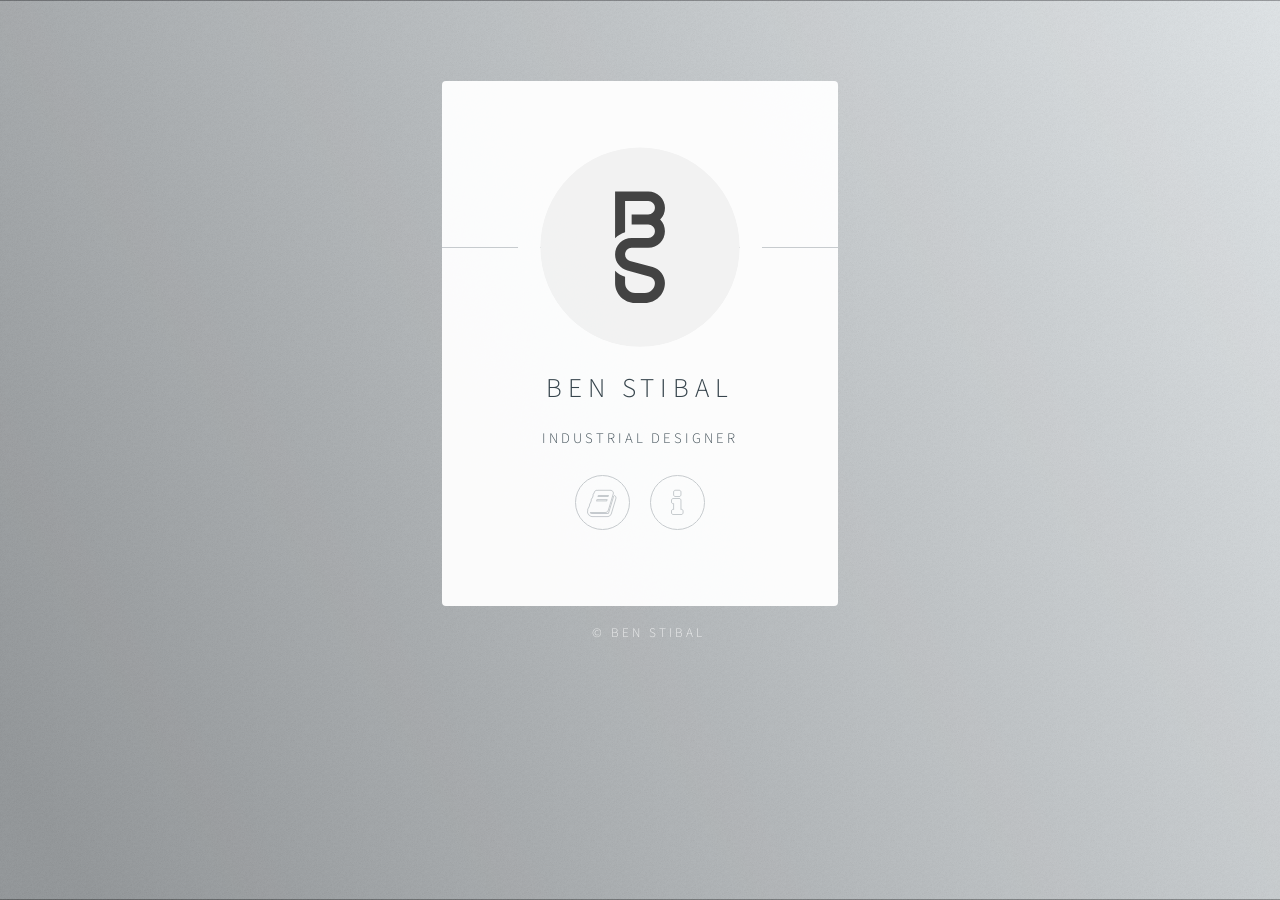
==== index.html @ a5f1635f "2020 Update 01 New logo, scale" ====
<!DOCTYPE HTML>

<html>
	<head>
        <script>
  (function(i,s,o,g,r,a,m){i['GoogleAnalyticsObject']=r;i[r]=i[r]||function(){
  (i[r].q=i[r].q||[]).push(arguments)},i[r].l=1*new Date();a=s.createElement(o),
  m=s.getElementsByTagName(o)[0];a.async=1;a.src=g;m.parentNode.insertBefore(a,m)
  })(window,document,'script','https://www.google-analytics.com/analytics.js','ga');

  ga('create', 'UA-91842863-1', 'auto');
  ga('send', 'pageview');

</script>
        
		<title>Ben Stibal Design</title>
		<meta charset="utf-8" />
		<meta name="viewport" content="width=device-width, initial-scale=1" />
		<!--[if lte IE 8]><script src="assets/js/html5shiv.js"></script><![endif]-->
		<link rel="stylesheet" href="assets/css/main.css" />
		<!--[if lte IE 9]><link rel="stylesheet" href="assets/css/ie9.css" /><![endif]-->
		<!--[if lte IE 8]><link rel="stylesheet" href="assets/css/ie8.css" /><![endif]-->
		<noscript><link rel="stylesheet" href="assets/css/noscript.css" /></noscript>
	</head>
	<body class="is-loading">

		<!-- Wrapper -->
			<div id="wrapper">

				<!-- Main -->
					<section id="main">
						<header>
							<span class="avatar"><img src="images/avatar.svg" alt="" width="200"height="200"/></span>
							<h1>Ben Stibal</h1>
							<p>Industrial Designer</p>
						</header>
						<!--
						<hr />
						<h2>Extra Stuff!</h2>
						<form method="post" action="#">
							<div class="field">
								<input type="text" name="name" id="name" placeholder="Name" />
							</div>
							<div class="field">
								<input type="email" name="email" id="email" placeholder="Email" />
							</div>
							<div class="field">
								<div class="select-wrapper">
									<select name="department" id="department">
										<option value="">Department</option>
										<option value="sales">Sales</option>
										<option value="tech">Tech Support</option>
										<option value="null">/dev/null</option>
									</select>
								</div>
							</div>
							<div class="field">
								<textarea name="message" id="message" placeholder="Message" rows="4"></textarea>
							</div>
							<div class="field">
								<input type="checkbox" id="human" name="human" /><label for="human">I'm a human</label>
							</div>
							<div class="field">
								<label>But are you a robot?</label>
								<input type="radio" id="robot_yes" name="robot" /><label for="robot_yes">Yes</label>
								<input type="radio" id="robot_no" name="robot" /><label for="robot_no">No</label>
							</div>
							<ul class="actions">
								<li><a href="#" class="button">Get Started</a></li>
							</ul>
						</form>
						<hr />
						-->
						<footer>
							<ul class="icons">
								<li><a href="ben_stibal_portfolio.pdf" class="fa-book">Portfolio</a></li>
								<li><a href="ben_stibal_resume.pdf" class="fa-info">Resume</a></li>
							</ul>
						</footer>
					</section>

				<!-- Footer -->
					<footer id="footer">
						<ul class="copyright">
							<li>&copy; Ben Stibal</li>
						</ul>
					</footer>

			</div>

		<!-- Scripts -->
			<!--[if lte IE 8]><script src="assets/js/respond.min.js"></script><![endif]-->
			<script>
				if ('addEventListener' in window) {
					window.addEventListener('load', function() { document.body.className = document.body.className.replace(/\bis-loading\b/, ''); });
					document.body.className += (navigator.userAgent.match(/(MSIE|rv:11\.0)/) ? ' is-ie' : '');
				}
			</script>

	</body>
</html>
---- assets/css/main.css ----
@charset "UTF-8";
@charset "UTF-8";
@import url(font-awesome.min.css);
@import url("https://fonts.googleapis.com/css?family=Source+Sans+Pro:300");

/*
	Identity by HTML5 UP
	html5up.net | @ajlkn
	Free for personal and commercial use under the CCA 3.0 license (html5up.net/license)
*/

/* Reset */

	html, body, div, span, applet, object, iframe, h1, h2, h3, h4, h5, h6, p, blockquote, pre, a, abbr, acronym, address, big, cite, code, del, dfn, em, img, ins, kbd, q, s, samp, small, strike, strong, sub, sup, tt, var, b, u, i, center, dl, dt, dd, ol, ul, li, fieldset, form, label, legend, table, caption, tbody, tfoot, thead, tr, th, td, article, aside, canvas, details, embed, figure, figcaption, footer, header, hgroup, menu, nav, output, ruby, section, summary, time, mark, audio, video {
		margin: 0;
		padding: 0;
		border: 0;
		font-size: 100%;
		font: inherit;
		vertical-align: baseline;
	}

	article, aside, details, figcaption, figure, footer, header, hgroup, menu, nav, section {
		display: block;
	}

	body {
		line-height: 1;
	}

	ol, ul {
		list-style: none;
	}

	blockquote, q {
		quotes: none;
	}

	blockquote:before, blockquote:after, q:before, q:after {
		content: '';
		content: none;
	}

	table {
		border-collapse: collapse;
		border-spacing: 0;
	}

	body {
		-webkit-text-size-adjust: none;
	}

/* Box Model */

	*, *:before, *:after {
		-moz-box-sizing: border-box;
		-webkit-box-sizing: border-box;
		box-sizing: border-box;
	}

/* Basic */

	@media screen and (max-width: 480px) {

		html, body {
			min-width: 320px;
		}

	}

	body.is-loading *, body.is-loading *:before, body.is-loading *:after {
		-moz-animation: none !important;
		-webkit-animation: none !important;
		-ms-animation: none !important;
		animation: none !important;
		-moz-transition: none !important;
		-webkit-transition: none !important;
		-ms-transition: none !important;
		transition: none !important;
	}

	html {
		height: 100%;
	}

	body {
		height: 100%;
		background-color: #ffffff;
		background-image: url("images/overlay.png"), -moz-linear-gradient(60deg, rgba(78, 78, 78, 0.55) 5%, rgba(214, 214, 214, 0.35)), url("../../images/bg.jpg");
		background-image: url("images/overlay.png"), -webkit-linear-gradient(60deg, rgba(78, 78, 78, 0.55) 5%, rgba(214, 214, 214, 0.35)), url("../../images/bg.jpg");
		background-image: url("images/overlay.png"), -ms-linear-gradient(60deg, rgba(78, 78, 78, 0.55) 5%, rgba(214, 214, 214, 0.35)), url("../../images/bg.jpg");
		background-image: url("images/overlay.png"), linear-gradient(60deg, rgba(78, 78, 78, 0.55) 5%, rgba(214, 214, 214, 0.35)), url("../../images/bg.jpg");
		background-repeat: repeat,			no-repeat,			no-repeat;
		background-size: 100px 100px, cover,				cover;
		background-position: top left,		center center,		bottom center;
		background-attachment: fixed,			fixed,				fixed;
	}

		body:after {
			content: '';
			display: block;
			position: fixed;
			top: 0;
			left: 0;
			width: 100%;
			height: inherit;
			opacity: 0;
			z-index: 1;
			background-color: #ffffff;
			background-image: url("images/overlay.png"), -moz-linear-gradient(60deg, rgba(255, 165, 150, 0.5) 5%, rgba(0, 228, 255, 0.35));
			background-image: url("images/overlay.png"), -webkit-linear-gradient(60deg, rgba(255, 165, 150, 0.5) 5%, rgba(0, 228, 255, 0.35));
			background-image: url("images/overlay.png"), -ms-linear-gradient(60deg, rgba(255, 165, 150, 0.5) 5%, rgba(0, 228, 255, 0.35));
			background-image: url("images/overlay.png"), linear-gradient(60deg, rgba(78, 78, 78, 0.55) 5%, rgba(214, 214, 214, 0.35));
			background-repeat: repeat,			no-repeat;
			background-size: 100px 100px, cover;
			background-position: top left,		center center;
			-moz-transition: opacity 1.75s ease-out;
			-webkit-transition: opacity 1.75s ease-out;
			-ms-transition: opacity 1.75s ease-out;
			transition: opacity 1.75s ease-out;
		}

		body.is-loading:after {
			opacity: 1;
		}

/* Type */

	body, input, select, textarea {
		color: #414f57;
		font-family: "Source Sans Pro", Helvetica, sans-serif;
		font-size: 14pt;
		font-weight: 300;
		line-height: 2;
		letter-spacing: 0.2em;
		text-transform: uppercase;
	}

		@media screen and (max-width: 1680px) {

			body, input, select, textarea {
				font-size: 11pt;
			}

		}

		@media screen and (max-width: 480px) {

			body, input, select, textarea {
				font-size: 10pt;
				line-height: 1.75;
			}

		}

	a {
		-moz-transition: color 0.2s ease, border-color 0.2s ease;
		-webkit-transition: color 0.2s ease, border-color 0.2s ease;
		-ms-transition: color 0.2s ease, border-color 0.2s ease;
		transition: color 0.2s ease, border-color 0.2s ease;
		color: inherit;
		text-decoration: none;
	}

		a:before {
			-moz-transition: color 0.2s ease, text-shadow 0.2s ease;
			-webkit-transition: color 0.2s ease, text-shadow 0.2s ease;
			-ms-transition: color 0.2s ease, text-shadow 0.2s ease;
			transition: color 0.2s ease, text-shadow 0.2s ease;
		}

		a:hover {
			color: #ff7496;
		}

	strong, b {
		color: #313f47;
	}

	em, i {
		font-style: italic;
	}

	p {
		margin: 0 0 1.5em 0;
	}

	h1, h2, h3, h4, h5, h6 {
		color: #313f47;
		line-height: 1.5;
		margin: 0 0 0.75em 0;
	}

		h1 a, h2 a, h3 a, h4 a, h5 a, h6 a {
			color: inherit;
			text-decoration: none;
		}

	h1 {
		font-size: 1.85em;
		letter-spacing: 0.22em;
		margin: 0 0 0.525em 0;
	}

	h2 {
		font-size: 1.25em;
	}

	h3 {
		font-size: 1em;
	}

	h4 {
		font-size: 1em;
	}

	h5 {
		font-size: 1em;
	}

	h6 {
		font-size: 1em;
	}

	@media screen and (max-width: 480px) {

		h1 {
			font-size: 1.65em;
		}

	}

	sub {
		font-size: 0.8em;
		position: relative;
		top: 0.5em;
	}

	sup {
		font-size: 0.8em;
		position: relative;
		top: -0.5em;
	}

	hr {
		border: 0;
		border-bottom: solid 1px #c8cccf;
		margin: 3em 0;
	}

/* Form */

	form {
		margin: 0 0 1.5em 0;
	}

		form > .field {
			margin: 0 0 1.5em 0;
		}

			form > .field > :last-child {
				margin-bottom: 0;
			}

	label {
		color: #313f47;
		display: block;
		font-size: 0.9em;
		margin: 0 0 0.75em 0;
	}

	input[type="text"],
	input[type="password"],
	input[type="email"],
	input[type="tel"],
	select,
	textarea {
		-moz-appearance: none;
		-webkit-appearance: none;
		-ms-appearance: none;
		appearance: none;
		border-radius: 4px;
		border: solid 1px #c8cccf;
		color: inherit;
		display: block;
		outline: 0;
		padding: 0 1em;
		text-decoration: none;
		width: 100%;
	}

		input[type="text"]:invalid,
		input[type="password"]:invalid,
		input[type="email"]:invalid,
		input[type="tel"]:invalid,
		select:invalid,
		textarea:invalid {
			box-shadow: none;
		}

		input[type="text"]:focus,
		input[type="password"]:focus,
		input[type="email"]:focus,
		input[type="tel"]:focus,
		select:focus,
		textarea:focus {
			border-color: #ff7496;
		}

	.select-wrapper {
		text-decoration: none;
		display: block;
		position: relative;
	}

		.select-wrapper:before {
			content: "";
			-moz-osx-font-smoothing: grayscale;
			-webkit-font-smoothing: antialiased;
			font-family: FontAwesome;
			font-style: normal;
			font-weight: normal;
			text-transform: none !important;
		}

		.select-wrapper:before {
			color: #c8cccf;
			display: block;
			height: 2.75em;
			line-height: 2.75em;
			pointer-events: none;
			position: absolute;
			right: 0;
			text-align: center;
			top: 0;
			width: 2.75em;
		}

		.select-wrapper select::-ms-expand {
			display: none;
		}

	input[type="text"],
	input[type="password"],
	input[type="email"],
	select {
		height: 2.75em;
	}

	textarea {
		padding: 0.75em 1em;
	}

	input[type="checkbox"],
	input[type="radio"] {
		-moz-appearance: none;
		-webkit-appearance: none;
		-ms-appearance: none;
		appearance: none;
		display: block;
		float: left;
		margin-right: -2em;
		opacity: 0;
		width: 1em;
		z-index: -1;
	}

		input[type="checkbox"] + label,
		input[type="radio"] + label {
			text-decoration: none;
			color: #414f57;
			cursor: pointer;
			display: inline-block;
			font-size: 1em;
			font-weight: 300;
			padding-left: 2.4em;
			padding-right: 0.75em;
			position: relative;
		}

			input[type="checkbox"] + label:before,
			input[type="radio"] + label:before {
				-moz-osx-font-smoothing: grayscale;
				-webkit-font-smoothing: antialiased;
				font-family: FontAwesome;
				font-style: normal;
				font-weight: normal;
				text-transform: none !important;
			}

			input[type="checkbox"] + label:before,
			input[type="radio"] + label:before {
				border-radius: 4px;
				border: solid 1px #c8cccf;
				content: '';
				display: inline-block;
				height: 1.65em;
				left: 0;
				line-height: 1.58125em;
				position: absolute;
				text-align: center;
				top: 0.15em;
				width: 1.65em;
			}

		input[type="checkbox"]:checked + label:before,
		input[type="radio"]:checked + label:before {
			color: #ff7496;
			content: '\f00c';
		}

		input[type="checkbox"]:focus + label:before,
		input[type="radio"]:focus + label:before {
			border-color: #ff7496;
		}

	input[type="checkbox"] + label:before {
		border-radius: 4px;
	}

	input[type="radio"] + label:before {
		border-radius: 100%;
	}

	::-webkit-input-placeholder {
		color: #616f77 !important;
		opacity: 1.0;
	}

	:-moz-placeholder {
		color: #616f77 !important;
		opacity: 1.0;
	}

	::-moz-placeholder {
		color: #616f77 !important;
		opacity: 1.0;
	}

	:-ms-input-placeholder {
		color: #616f77 !important;
		opacity: 1.0;
	}

	.formerize-placeholder {
		color: #616f77 !important;
		opacity: 1.0;
	}

/* Icon */

	.icon {
		text-decoration: none;
		position: relative;
		border-bottom: none;
	}

		.icon:before {
			-moz-osx-font-smoothing: grayscale;
			-webkit-font-smoothing: antialiased;
			font-family: FontAwesome;
			font-style: normal;
			font-weight: normal;
			text-transform: none !important;
		}

		.icon > .label {
			display: none;
		}

/* List */

	ol {
		list-style: decimal;
		margin: 0 0 1.5em 0;
		padding-left: 1.25em;
	}

		ol li {
			padding-left: 0.25em;
		}

	ul {
		list-style: disc;
		margin: 0 0 1.5em 0;
		padding-left: 1em;
	}

		ul li {
			padding-left: 0.5em;
		}

		ul.alt {
			list-style: none;
			padding-left: 0;
		}

			ul.alt li {
				border-top: solid 1px #c8cccf;
				padding: 0.5em 0;
			}

				ul.alt li:first-child {
					border-top: 0;
					padding-top: 0;
				}

		ul.icons {
			cursor: default;
			list-style: none;
			padding-left: 0;
			margin-top: -0.675em;
		}

			ul.icons li {
				display: inline-block;
				padding: 0.675em 0.5em;
			}

				ul.icons li a {
					text-decoration: none;
					position: relative;
					display: block;
					width: 3.75em;
					height: 3.75em;
					border-radius: 100%;
					border: solid 1px #c8cccf;
					line-height: 3.75em;
					overflow: hidden;
					text-align: center;
					text-indent: 3.75em;
					white-space: nowrap;
				}

					ul.icons li a:before {
						-moz-osx-font-smoothing: grayscale;
						-webkit-font-smoothing: antialiased;
						font-family: FontAwesome;
						font-style: normal;
						font-weight: normal;
						text-transform: none !important;
					}

					ul.icons li a:before {
						color: #ffffff;
						text-shadow: 1.25px 0px 0px #c8cccf, -1.25px 0px 0px #c8cccf, 0px 1.25px 0px #c8cccf, 0px -1.25px 0px #c8cccf;
					}

					ul.icons li a:hover:before {
						text-shadow: 1.25px 0px 0px #ff7496, -1.25px 0px 0px #ff7496, 0px 1.25px 0px #ff7496, 0px -1.25px 0px #ff7496;
					}

					ul.icons li a:before {
						position: absolute;
						top: 0;
						left: 0;
						width: inherit;
						height: inherit;
						font-size: 1.85rem;
						line-height: inherit;
						text-align: center;
						text-indent: 0;
					}

					ul.icons li a:hover {
						border-color: #ff7496;
					}

			@media screen and (max-width: 480px) {

				ul.icons li a:before {
					font-size: 1.5rem;
				}

			}

		ul.actions {
			cursor: default;
			list-style: none;
			padding-left: 0;
		}

			ul.actions li {
				display: inline-block;
				padding: 0 0.75em 0 0;
				vertical-align: middle;
			}

				ul.actions li:last-child {
					padding-right: 0;
				}

	dl {
		margin: 0 0 1.5em 0;
	}

		dl dt {
			display: block;
			margin: 0 0 0.75em 0;
		}

		dl dd {
			margin-left: 1.5em;
		}

/* Button */

	input[type="submit"],
	input[type="reset"],
	input[type="button"],
	button,
	.button {
		-moz-appearance: none;
		-webkit-appearance: none;
		-ms-appearance: none;
		appearance: none;
		-moz-transition: background-color 0.2s ease-in-out, border-color 0.2s ease-in-out, color 0.2s ease-in-out;
		-webkit-transition: background-color 0.2s ease-in-out, border-color 0.2s ease-in-out, color 0.2s ease-in-out;
		-ms-transition: background-color 0.2s ease-in-out, border-color 0.2s ease-in-out, color 0.2s ease-in-out;
		transition: background-color 0.2s ease-in-out, border-color 0.2s ease-in-out, color 0.2s ease-in-out;
		display: inline-block;
		height: 2.75em;
		line-height: 2.75em;
		padding: 0 1.5em;
		background-color: transparent;
		border-radius: 4px;
		border: solid 1px #c8cccf;
		color: #414f57 !important;
		cursor: pointer;
		text-align: center;
		text-decoration: none;
		white-space: nowrap;
	}

		input[type="submit"]:hover,
		input[type="reset"]:hover,
		input[type="button"]:hover,
		button:hover,
		.button:hover {
			border-color: #ff7496;
			color: #ff7496 !important;
		}

		input[type="submit"].icon,
		input[type="reset"].icon,
		input[type="button"].icon,
		button.icon,
		.button.icon {
			padding-left: 1.35em;
		}

			input[type="submit"].icon:before,
			input[type="reset"].icon:before,
			input[type="button"].icon:before,
			button.icon:before,
			.button.icon:before {
				margin-right: 0.5em;
			}

		input[type="submit"].fit,
		input[type="reset"].fit,
		input[type="button"].fit,
		button.fit,
		.button.fit {
			display: block;
			width: 100%;
			margin: 0 0 0.75em 0;
		}

		input[type="submit"].small,
		input[type="reset"].small,
		input[type="button"].small,
		button.small,
		.button.small {
			font-size: 0.8em;
		}

		input[type="submit"].big,
		input[type="reset"].big,
		input[type="button"].big,
		button.big,
		.button.big {
			font-size: 1.35em;
		}

		input[type="submit"].disabled, input[type="submit"]:disabled,
		input[type="reset"].disabled,
		input[type="reset"]:disabled,
		input[type="button"].disabled,
		input[type="button"]:disabled,
		button.disabled,
		button:disabled,
		.button.disabled,
		.button:disabled {
			-moz-pointer-events: none;
			-webkit-pointer-events: none;
			-ms-pointer-events: none;
			pointer-events: none;
			opacity: 0.5;
		}

/* Main */

	#main {
		position: relative;
		max-width: 100%;
		min-width: 27em;
		padding: 4.5em 3em 3em 3em ;
		background: #ffffff;
		border-radius: 4px;
		cursor: default;
		opacity: 0.95;
		text-align: center;
		-moz-transform-origin: 50% 50%;
		-webkit-transform-origin: 50% 50%;
		-ms-transform-origin: 50% 50%;
		transform-origin: 50% 50%;
		-moz-transform: rotateX(0deg);
		-webkit-transform: rotateX(0deg);
		-ms-transform: rotateX(0deg);
		transform: rotateX(0deg);
		-moz-transition: opacity 1s ease, -moz-transform 1s ease;
		-webkit-transition: opacity 1s ease, -webkit-transform 1s ease;
		-ms-transition: opacity 1s ease, -ms-transform 1s ease;
		transition: opacity 1s ease, transform 1s ease;
	}

		#main .avatar {
			position: relative;
			display: block;
			margin-bottom: 1.5em;
		}

			#main .avatar img {
				display: block;
				margin: 0 auto;
				border-radius: 100%;
				box-shadow: 0 0 0 1.5em #ffffff;
			}

			#main .avatar:before {
				content: '';
				display: block;
				position: absolute;
				top: 50%;
				left: -3em;
				width: calc(100% + 6em);
				height: 1px;
				z-index: -1;
				background: #c8cccf;
			}

		@media screen and (max-width: 480px) {

			#main {
				min-width: 0;
				width: 100%;
				padding: 4em 2em 2.5em 2em ;
			}

				#main .avatar:before {
					left: -2em;
					width: calc(100% + 4em);
				}

		}

		body.is-loading #main {
			opacity: 0;
			-moz-transform: rotateX(15deg);
			-webkit-transform: rotateX(15deg);
			-ms-transform: rotateX(15deg);
			transform: rotateX(15deg);
		}

/* Footer */

	#footer {
		-moz-align-self: -moz-flex-end;
		-webkit-align-self: -webkit-flex-end;
		-ms-align-self: -ms-flex-end;
		align-self: flex-end;
		width: 100%;
		padding: 0;
		color: rgba(255, 255, 255, 0.75);
		cursor: default;
		text-align: center;
	}

		#footer .copyright {
			margin: 0;
			padding: 0;
			font-size: 0.9em;
			list-style: none;
		}

			#footer .copyright li {
				display: inline-block;
				margin: 0 0 0 0.45em;
				padding: 1.5em 0 0 0.85em;
				border-left: solid 1px rgba(255, 255, 255, 0.5);
				line-height: 1;
			}

				#footer .copyright li:first-child {
					border-left: 0;
				}

/* Wrapper */

	#wrapper {
		display: -moz-flex;
		display: -webkit-flex;
		display: -ms-flex;
		display: flex;
		-moz-align-items: center;
		-webkit-align-items: center;
		-ms-align-items: center;
		align-items: center;
		-moz-justify-content: space-between;
		-webkit-justify-content: space-between;
		-ms-justify-content: space-between;
		justify-content: space-between;
		-moz-flex-direction: column;
		-webkit-flex-direction: column;
		-ms-flex-direction: column;
		flex-direction: column;
		-moz-perspective: 1000px;
		-webkit-perspective: 1000px;
		-ms-perspective: 1000px;
		perspective: 1000px;
		position: relative;
		min-height: """";
		padding: 5.5em;
		z-index: 2;
	}

		#wrapper > * {
			z-index: 1;
		}

		#wrapper:before {
			content: '';
			display: block;
		}

		@media screen and (max-width: 360px) {

			#wrapper {
				padding: 0.75em;
			}

		}

		body.is-ie #wrapper {
			height: 100%;
		}
---- assets/css/ie9.css ----
/*
	Identity by HTML5 UP
	html5up.net | @ajlkn
	Free for personal and commercial use under the CCA 3.0 license (html5up.net/license)
*/

/* Basic */

	body {
		background-image: url("../../images/bg.jpg");
		background-repeat: no-repeat;
		background-size: cover;
		background-position: bottom center;
		background-attachment: fixed;
	}

		body:after {
			display: none;
		}

/* List */

	ul.icons li a:before {
		color: #c8cccf;
	}

	ul.icons li a:hover:before {
		color: #ff7496;
	}

/* Wrapper */

	#wrapper {
		text-align: center;
	}

/* Main */

	#main {
		display: inline-block;
	}
---- assets/css/ie8.css ----
/*
	Identity by HTML5 UP
	html5up.net | @ajlkn
	Free for personal and commercial use under the CCA 3.0 license (html5up.net/license)
*/

/* List */

	ul.icons li a {
		-ms-behavior: url("assets/js/PIE.htc");
	}

		ul.icons li a:before {
			text-align: center;
			font-size: 26px;
		}

/* Main */

	#main {
		-ms-behavior: url("assets/js/PIE.htc");
	}

		#main .avatar img {
			-ms-behavior: url("assets/js/PIE.htc");
		}

/* Footer */

	#footer {
		color: #fff;
	}

		#footer .copyright li {
			border-left: solid 1px #fff;
		}
---- assets/css/noscript.css ----
/*
	Identity by HTML5 UP
	html5up.net | @ajlkn
	Free for personal and commercial use under the CCA 3.0 license (html5up.net/license)
*/

/* Basic */

	body:after {
		display: none;
	}

/* Main */

	#main {
		-moz-transform: none !important;
		-webkit-transform: none !important;
		-ms-transform: none !important;
		transform: none !important;
		opacity: 1 !important;
	}
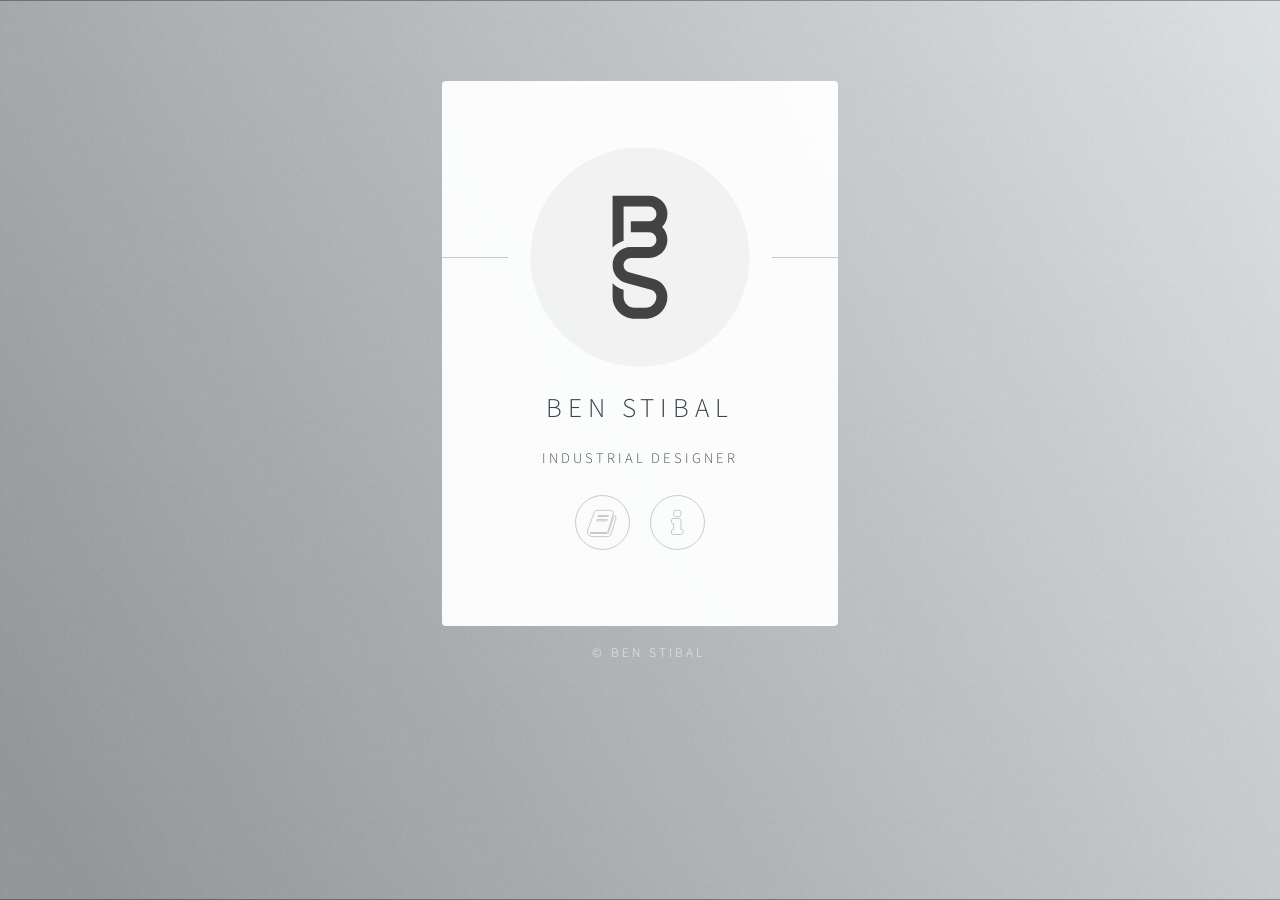
==== commit f85e08c5: "Update index.html" ====
--- a/index.html
+++ b/index.html
@@ -30,7 +30,7 @@
 				<!-- Main -->
 					<section id="main">
 						<header>
-							<span class="avatar"><img src="images/avatar.svg" alt="" width="200"height="200"/></span>
+							<span class="avatar"><img src="images/avatar.svg" alt="" width="220"height="220"/></span>
 							<h1>Ben Stibal</h1>
 							<p>Industrial Designer</p>
 						</header>
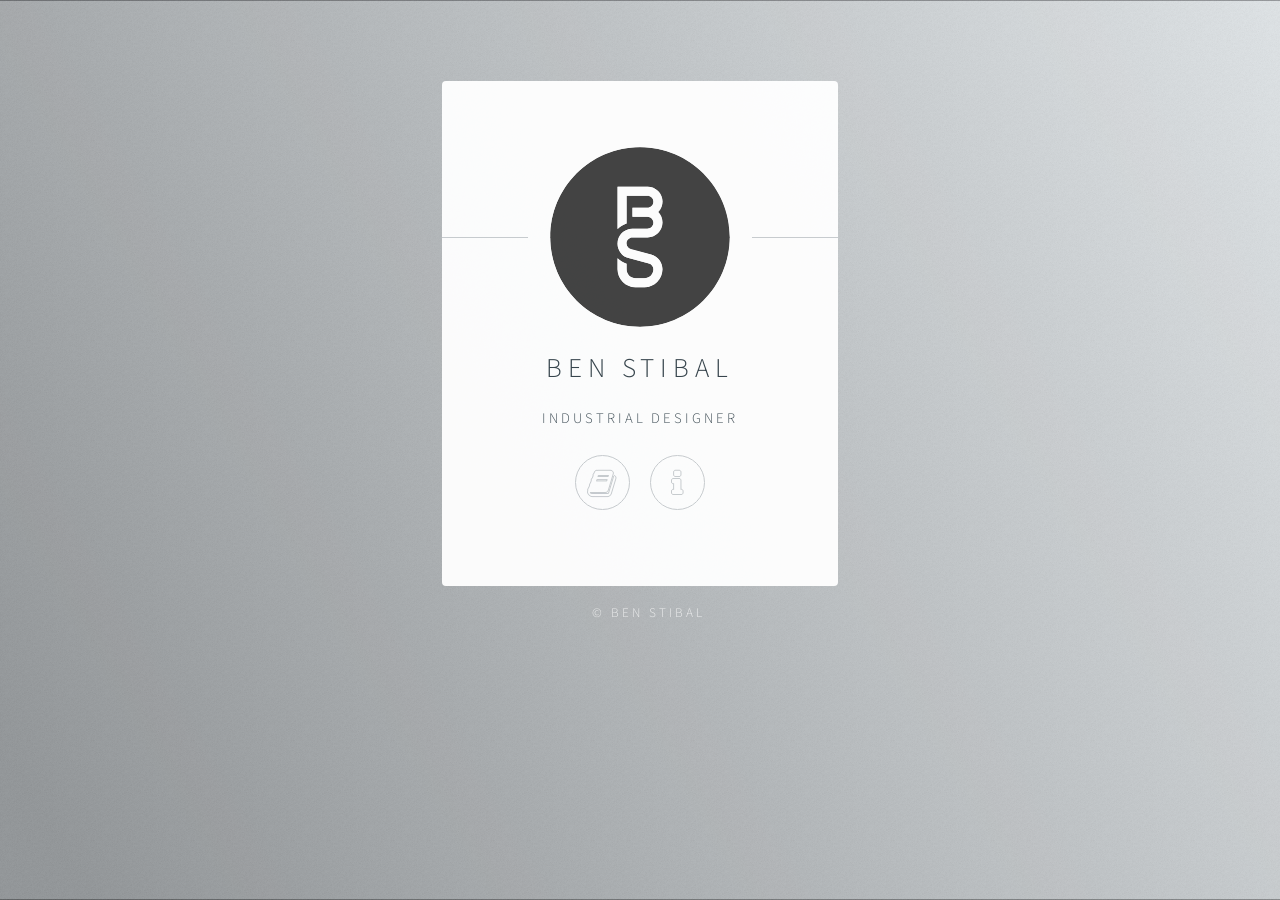
==== commit 89915e8f: "Update index.html" ====
--- a/index.html
+++ b/index.html
@@ -30,7 +30,7 @@
 				<!-- Main -->
 					<section id="main">
 						<header>
-							<span class="avatar"><img src="images/avatar.svg" alt="" width="220"height="220"/></span>
+							<span class="avatar"><img src="images/avatar.svg" alt="" width="180"height="180"/></span>
 							<h1>Ben Stibal</h1>
 							<p>Industrial Designer</p>
 						</header>
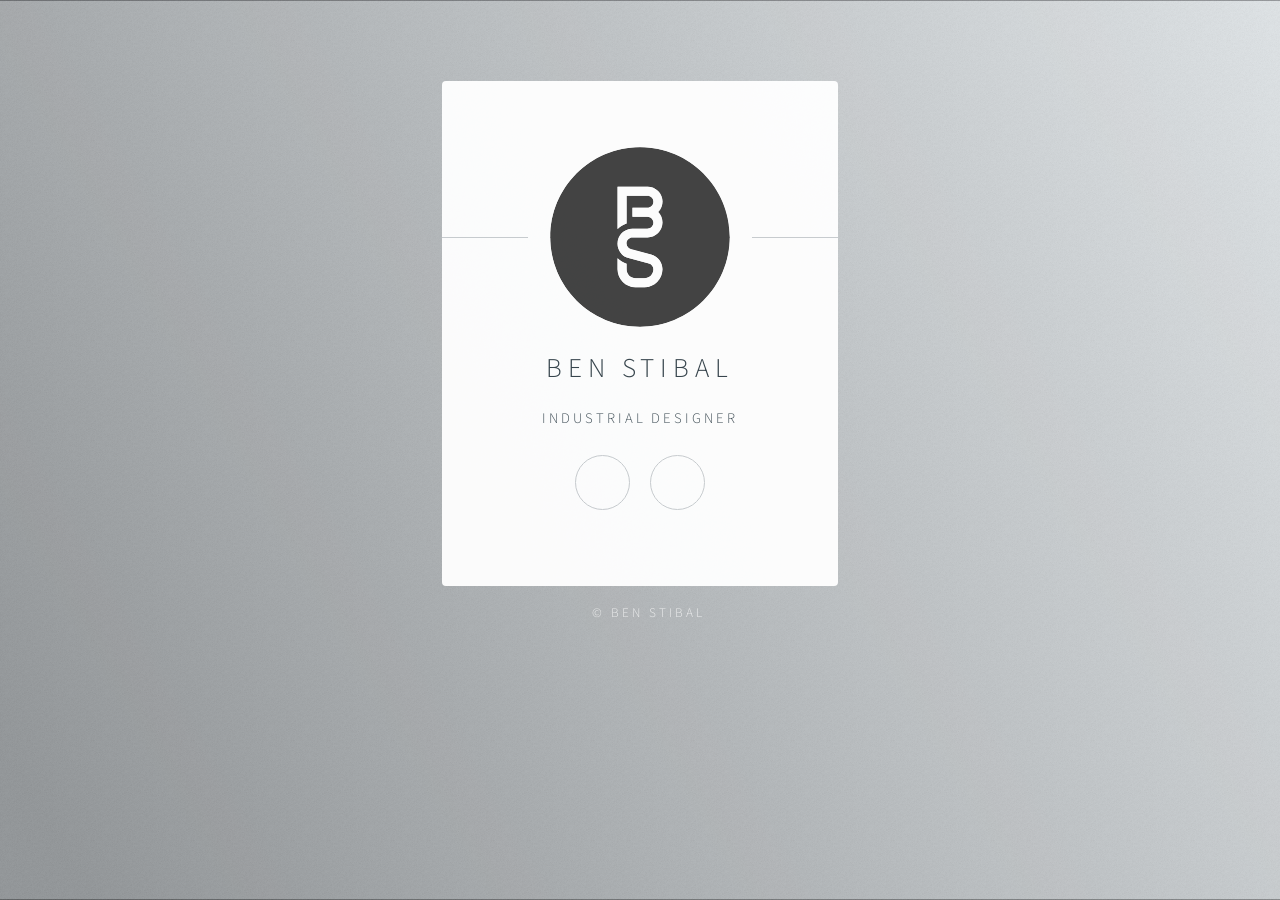
==== commit 9d6b4413: "Icon update" ====
--- a/index.html
+++ b/index.html
@@ -73,7 +73,7 @@
 						-->
 						<footer>
 							<ul class="icons">
-								<li><a href="ben_stibal_portfolio.pdf" class="fa-book">Portfolio</a></li>
+								<li><a href="ben_stibal_portfolio.pdf" class="fa-book-open">Portfolio</a></li>
 								<li><a href="ben_stibal_resume.pdf" class="fa-info">Resume</a></li>
 							</ul>
 						</footer>
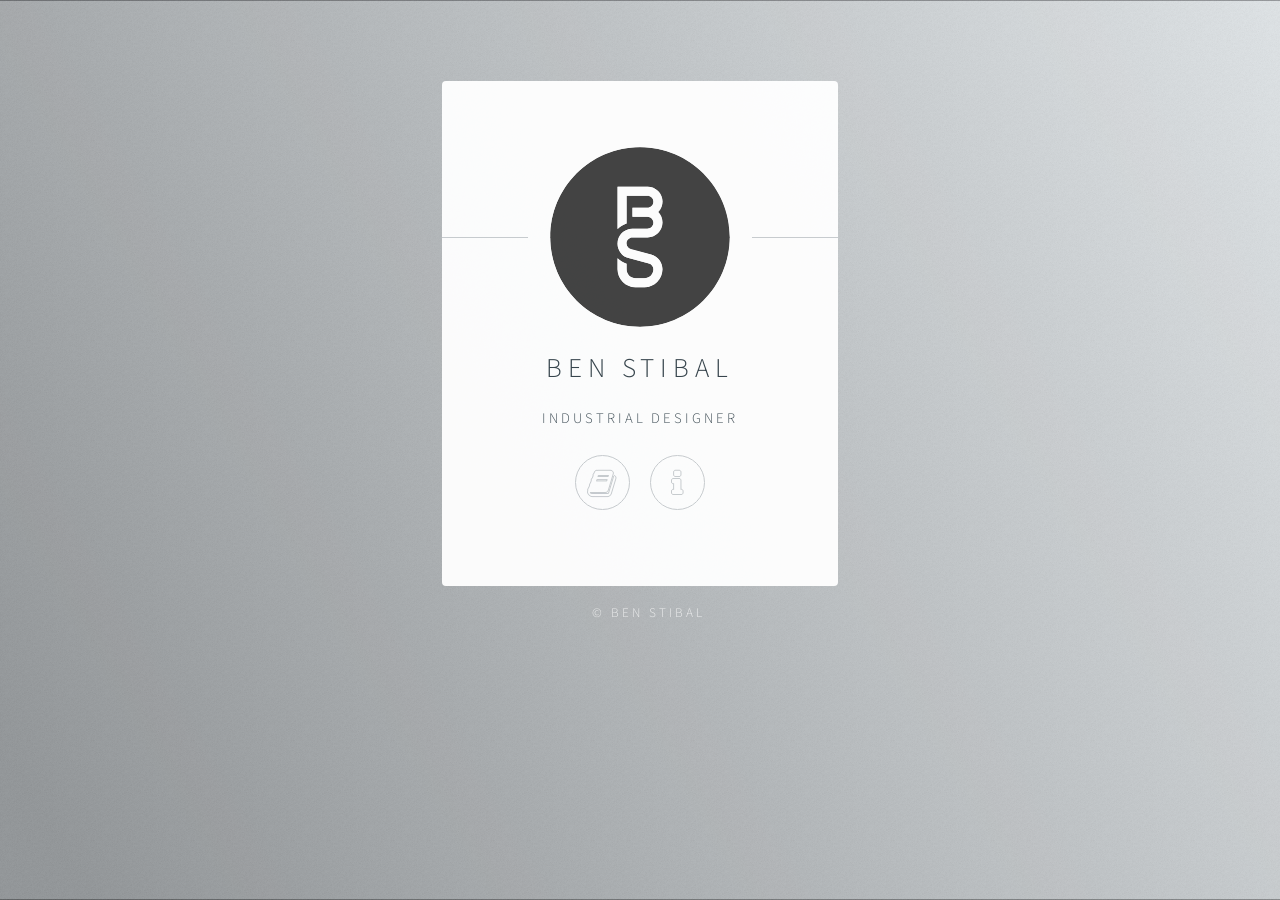
==== commit 5a27559b: "Revert icons" ====
--- a/index.html
+++ b/index.html
@@ -73,7 +73,7 @@
 						-->
 						<footer>
 							<ul class="icons">
-								<li><a href="ben_stibal_portfolio.pdf" class="fa-book-open">Portfolio</a></li>
+								<li><a href="ben_stibal_portfolio.pdf" class="fa-book">Portfolio</a></li>
 								<li><a href="ben_stibal_resume.pdf" class="fa-info">Resume</a></li>
 							</ul>
 						</footer>
